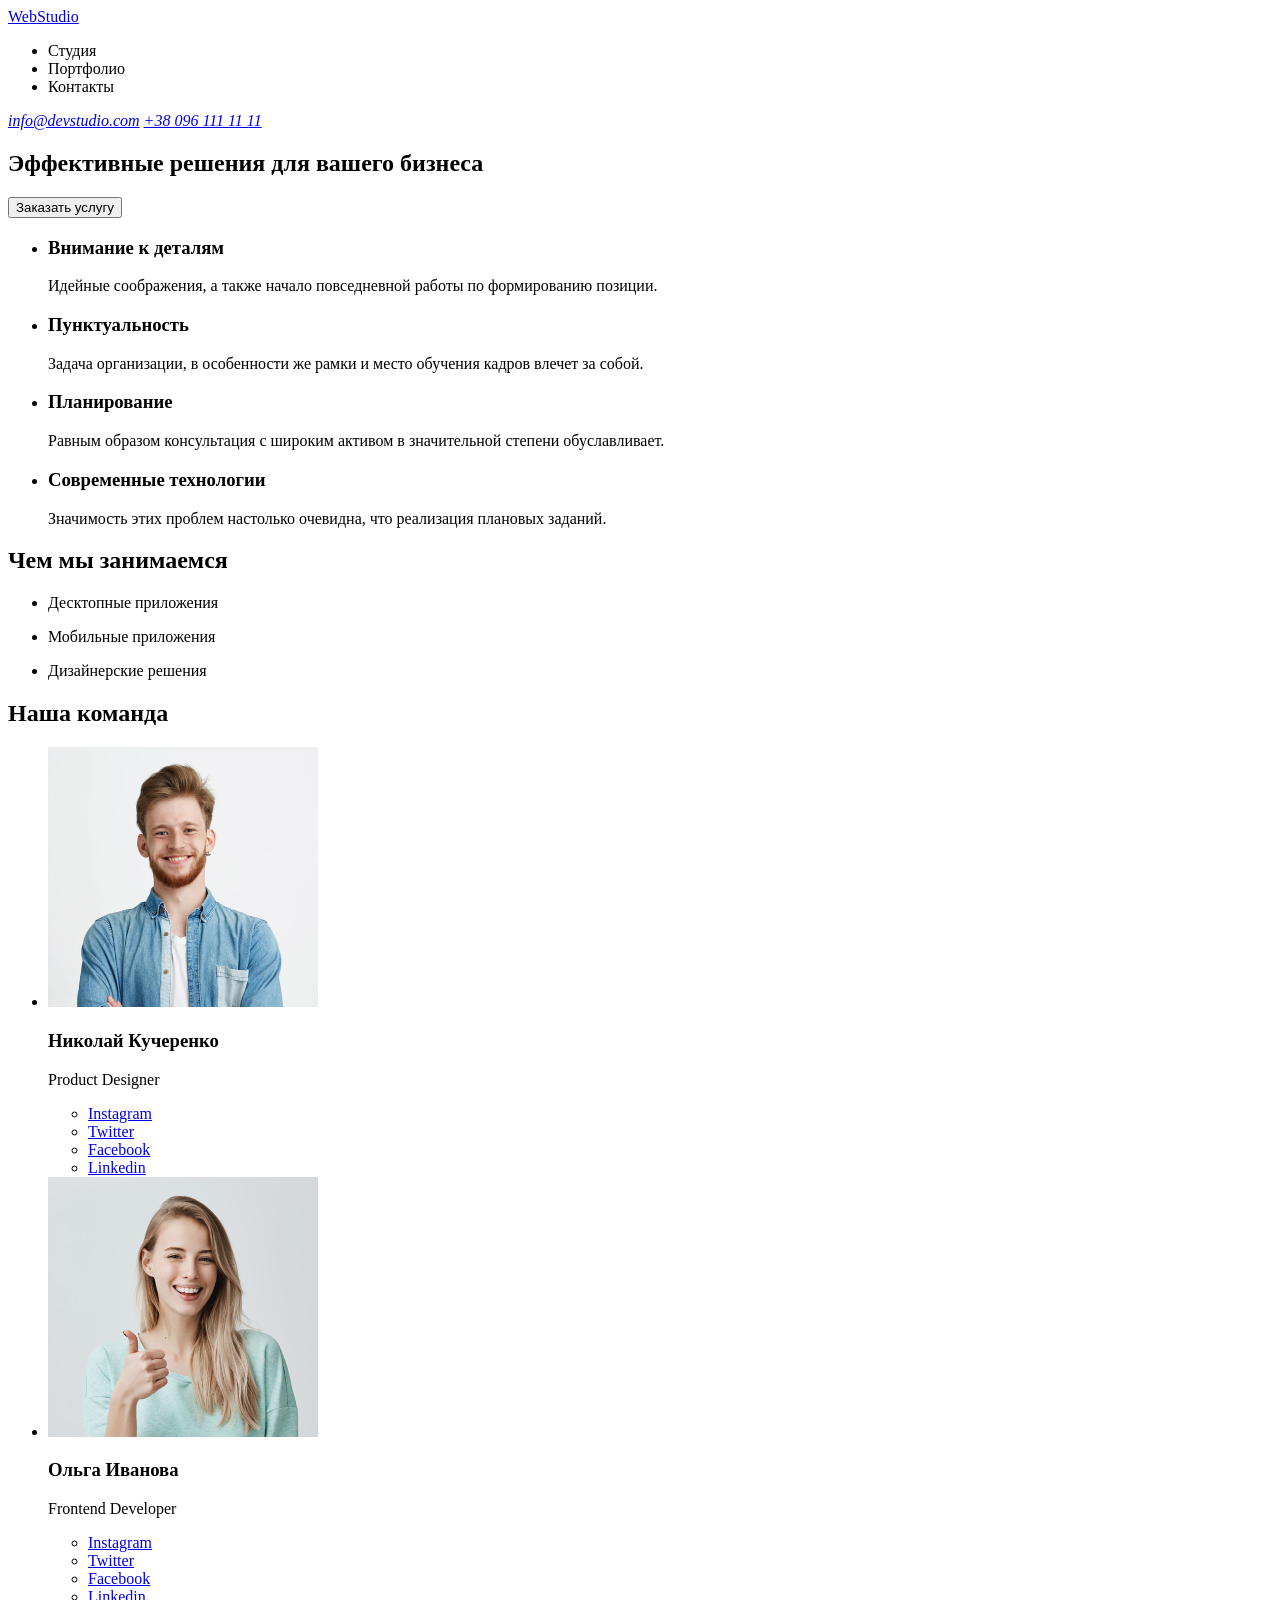
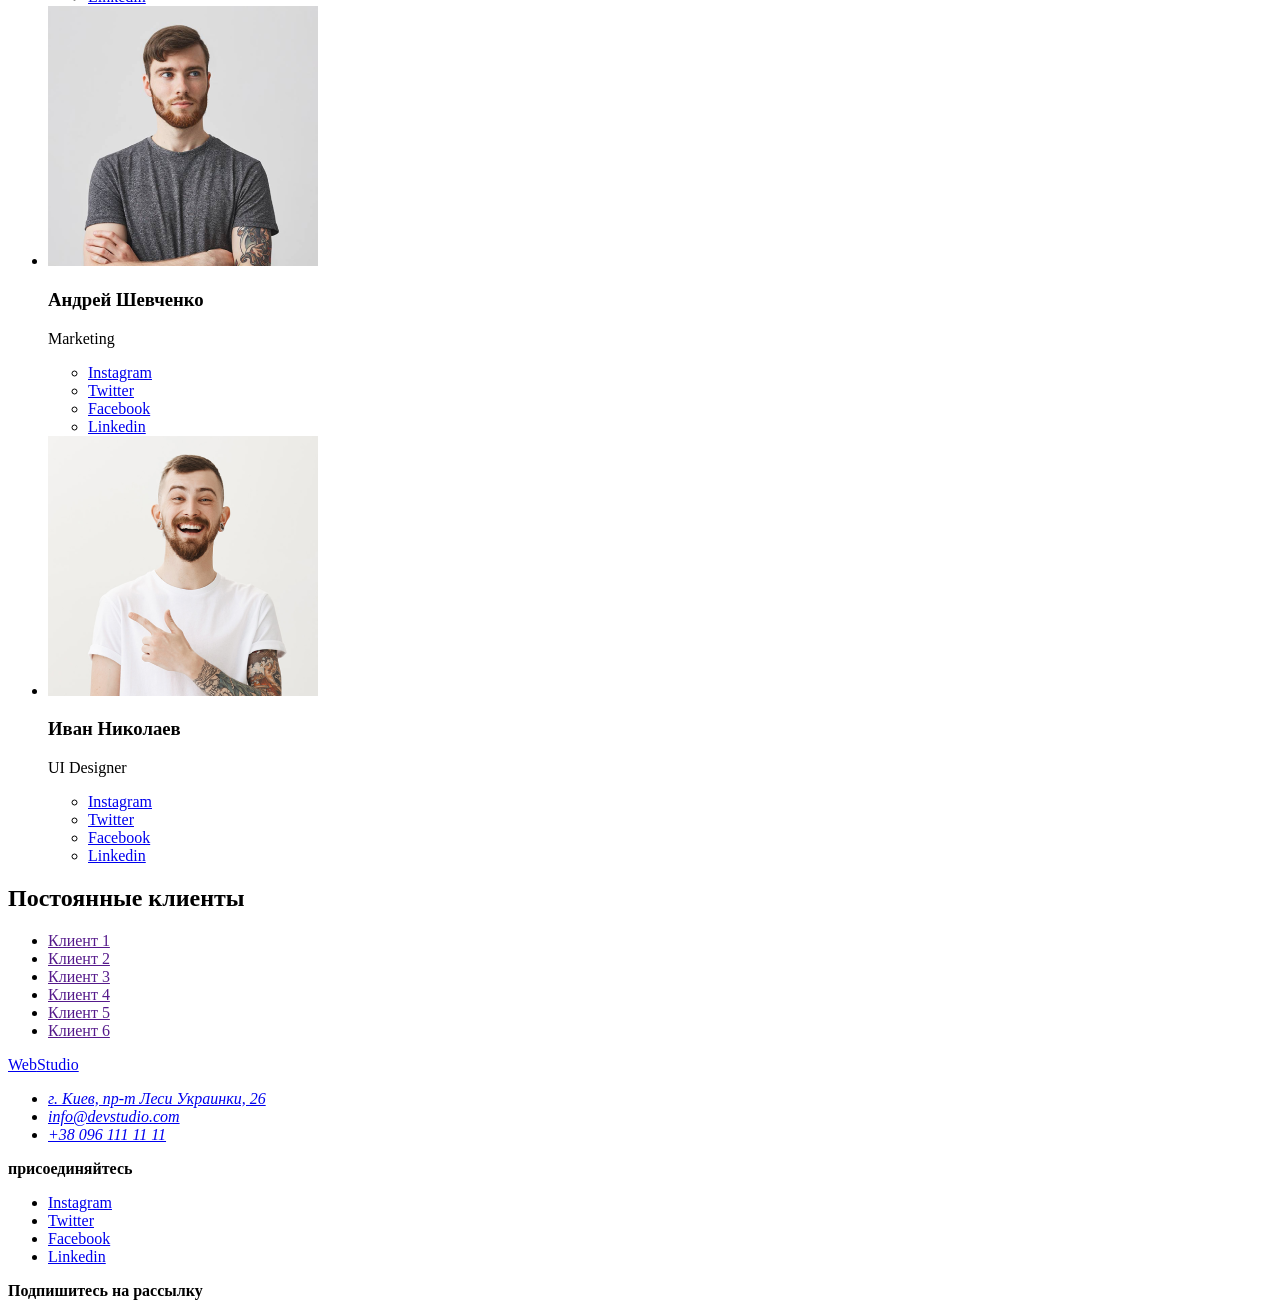
==== index.html @ 07d6c259 "copy from hw1" ====
<!DOCTYPE html>
<html lang="ru">
  <head>
    <meta charset="UTF-8" />
    <meta name="viewport" content="width=device-width, initial-scale=1.0" />
    <title>Document</title>
  </head>
  <body>
    <!-- Шапка сайта с навигацией и контактами-->
    <header>
      <nav>
        <a href="./" aria-label="Логотип компании"><span>Web</span>Studio</a>
        <ul>
          <li>Студия</li>
          <li>Портфолио</li>
          <li>Контакты</li>
        </ul>
      </nav>
      <address>
        <a href="mailto:info@devstudio.com">info@devstudio.com</a>
        <a href="tel:+380961111111">+38 096 111 11 11</a>
      </address>
    </header>
    <main>
      <!-- Герой -->
      <section>
        <h1>Эффективные решения для вашего бизнеса</h1>
        <button>Заказать услугу</button>
      </section>

      <!-- Наши особенности -->
      <section>
        <h2 hidden>Наши особенности</h2>
        <ul>
          <li>
            <h3>Внимание к деталям</h3>
            <p>
              Идейные соображения, а также начало повседневной работы по
              формированию позиции.
            </p>
          </li>
          <li>
            <h3>Пунктуальность</h3>
            <p>
              Задача организации, в особенности же рамки и место обучения кадров
              влечет за собой.
            </p>
          </li>
          <li>
            <h3>Планирование</h3>
            <p>
              Равным образом консультация с широким активом в значительной
              степени обуславливает.
            </p>
          </li>
          <li>
            <h3>Современные технологии</h3>
            <p>
              Значимость этих проблем настолько очевидна, что реализация
              плановых заданий.
            </p>
          </li>
        </ul>
      </section>

      <!-- Чем мы занимаемся -->
      <section>
        <h2>Чем мы занимаемся</h2>
        <ul>
          <li><p>Десктопные приложения</p></li>
          <li><p>Мобильные приложения</p></li>
          <li><p>Дизайнерские решения</p></li>
        </ul>
      </section>

      <!-- Наша команда -->
      <section>
        <h2>Наша команда</h2>
        <ul>
          <li>
            <img src="./images/team/dev-1.png" alt="Веб разработчик 1" />
            <h3>Николай Кучеренко</h3>
            <p>Product Designer</p>
            <ul>
              <li>
                <a href="#" aria-label="Ссилка на Инстаграм" target="_blank"
                  >Instagram</a
                >
              </li>
              <li>
                <a href="#" aria-label="Ссилка на Твитер" target="_blank"
                  >Twitter</a
                >
              </li>
              <li>
                <a href="#" aria-label="Ссилка на Фейсбук" target="_blank"
                  >Facebook</a
                >
              </li>
              <li>
                <a href="#" aria-label="Ссилка на Линкедин" target="_blank"
                  >Linkedin</a
                >
              </li>
            </ul>
          </li>
          <li>
            <img src="./images/team/dev-2.png" alt="Веб разработчик 2" />
            <h3>Ольга Иванова</h3>
            <p>Frontend Developer</p>
            <ul>
              <li>
                <a href="#" aria-label="Ссилка на Инстаграм" target="_blank"
                  >Instagram</a
                >
              </li>
              <li>
                <a href="#" aria-label="Ссилка на Твитер" target="_blank"
                  >Twitter</a
                >
              </li>
              <li>
                <a href="#" aria-label="Ссилка на Фейсбук" target="_blank"
                  >Facebook</a
                >
              </li>
              <li>
                <a href="#" aria-label="Ссилка на Линкедин" target="_blank"
                  >Linkedin</a
                >
              </li>
            </ul>
          </li>
          <li>
            <img src="./images/team/dev-3.png" alt="Веб разработчик 3" />
            <h3>Андрей Шевченко</h3>
            <p>Marketing</p>
            <ul>
              <li>
                <a href="#" aria-label="Ссилка на Инстаграм" target="_blank"
                  >Instagram</a
                >
              </li>
              <li>
                <a href="#" aria-label="Ссилка на Твитер" target="_blank"
                  >Twitter</a
                >
              </li>
              <li>
                <a href="#" aria-label="Ссилка на Фейсбук" target="_blank"
                  >Facebook</a
                >
              </li>
              <li>
                <a href="#" aria-label="Ссилка на Линкедин" target="_blank"
                  >Linkedin</a
                >
              </li>
            </ul>
          </li>
          <li>
            <img src="./images/team/dev-4.png" alt="Веб разработчик 4" />
            <h3>Иван Николаев</h3>
            <p>UI Designer</p>
            <ul>
              <li>
                <a href="#" aria-label="Ссилка на Инстаграм" target="_blank"
                  >Instagram</a
                >
              </li>
              <li>
                <a href="#" aria-label="Ссилка на Твитер" target="_blank"
                  >Twitter</a
                >
              </li>
              <li>
                <a href="#" aria-label="Ссилка на Фейсбук" target="_blank"
                  >Facebook</a
                >
              </li>
              <li>
                <a href="#" aria-label="Ссилка на Линкедин" target="_blank"
                  >Linkedin</a
                >
              </li>
            </ul>
          </li>
        </ul>
      </section>

      <!-- Наши клиенты -->
      <section>
        <h2>Постоянные клиенты</h2>
        <ul>
          <li>
            <a href="" aria-label="Клиент 1" target="_blank">
              Клиент 1
            </a>
          </li>
          <li>
            <a href="" aria-label="Клиент 2" target="_blank">
              Клиент 2
            </a>
          </li>
          <li>
            <a href="" aria-label="Клиент 3" target="_blank">
              Клиент 3
            </a>
          </li>
          <li>
            <a href="" aria-label="Клиент 4" target="_blank">
              Клиент 4
            </a>
          </li>
          <li>
            <a href="" aria-label="Клиент 5" target="_blank">
              Клиент 5
            </a>
          </li>
          <li>
            <a href="" aria-label="Клиент 6" target="_blank">
              Клиент 6
            </a>
          </li>
        </ul>
      </section>
    </main>

    <!-- Подвал сайта-->
    <footer>
      <!-- Контакты -->
      <div>
        <a href="./" aria-label="Логотип компании"><span>Web</span>Studio</a>
        <ul>
          <li>
            <address>
              <a href="https://goo.gl/maps/4RLSNgMSJUWDJuMT8" target="_blank"
                >г. Киев, пр-т Леси Украинки, 26</a
              >
            </address>
          </li>
          <li>
            <address>
              <a href="mailto:info@devstudio.com">info@devstudio.com</a>
            </address>
          </li>
          <li>
            <address><a href="tel:+380961111111">+38 096 111 11 11</a></address>
          </li>
        </ul>
      </div>

      <!-- Призыв присоединиться -->
      <div>
        <p><b>присоединяйтесь</b></p>
        <ul>
          <li>
            <a href="#" aria-label="Ссилка на Инстаграм" target="_blank"
              >Instagram</a
            >
          </li>
          <li>
            <a href="#" aria-label="Ссилка на Твитер" target="_blank"
              >Twitter</a
            >
          </li>
          <li>
            <a href="#" aria-label="Ссилка на Фейсбук" target="_blank"
              >Facebook</a
            >
          </li>
          <li>
            <a href="#" aria-label="Ссилка на Линкедин" target="_blank"
              >Linkedin</a
            >
          </li>
        </ul>
      </div>

      <!-- Подписка на рассилку -->
      <div>
        <p><b>Подпишитесь на рассылку</b></p>
      </div>
    </footer>
  </body>
</html>
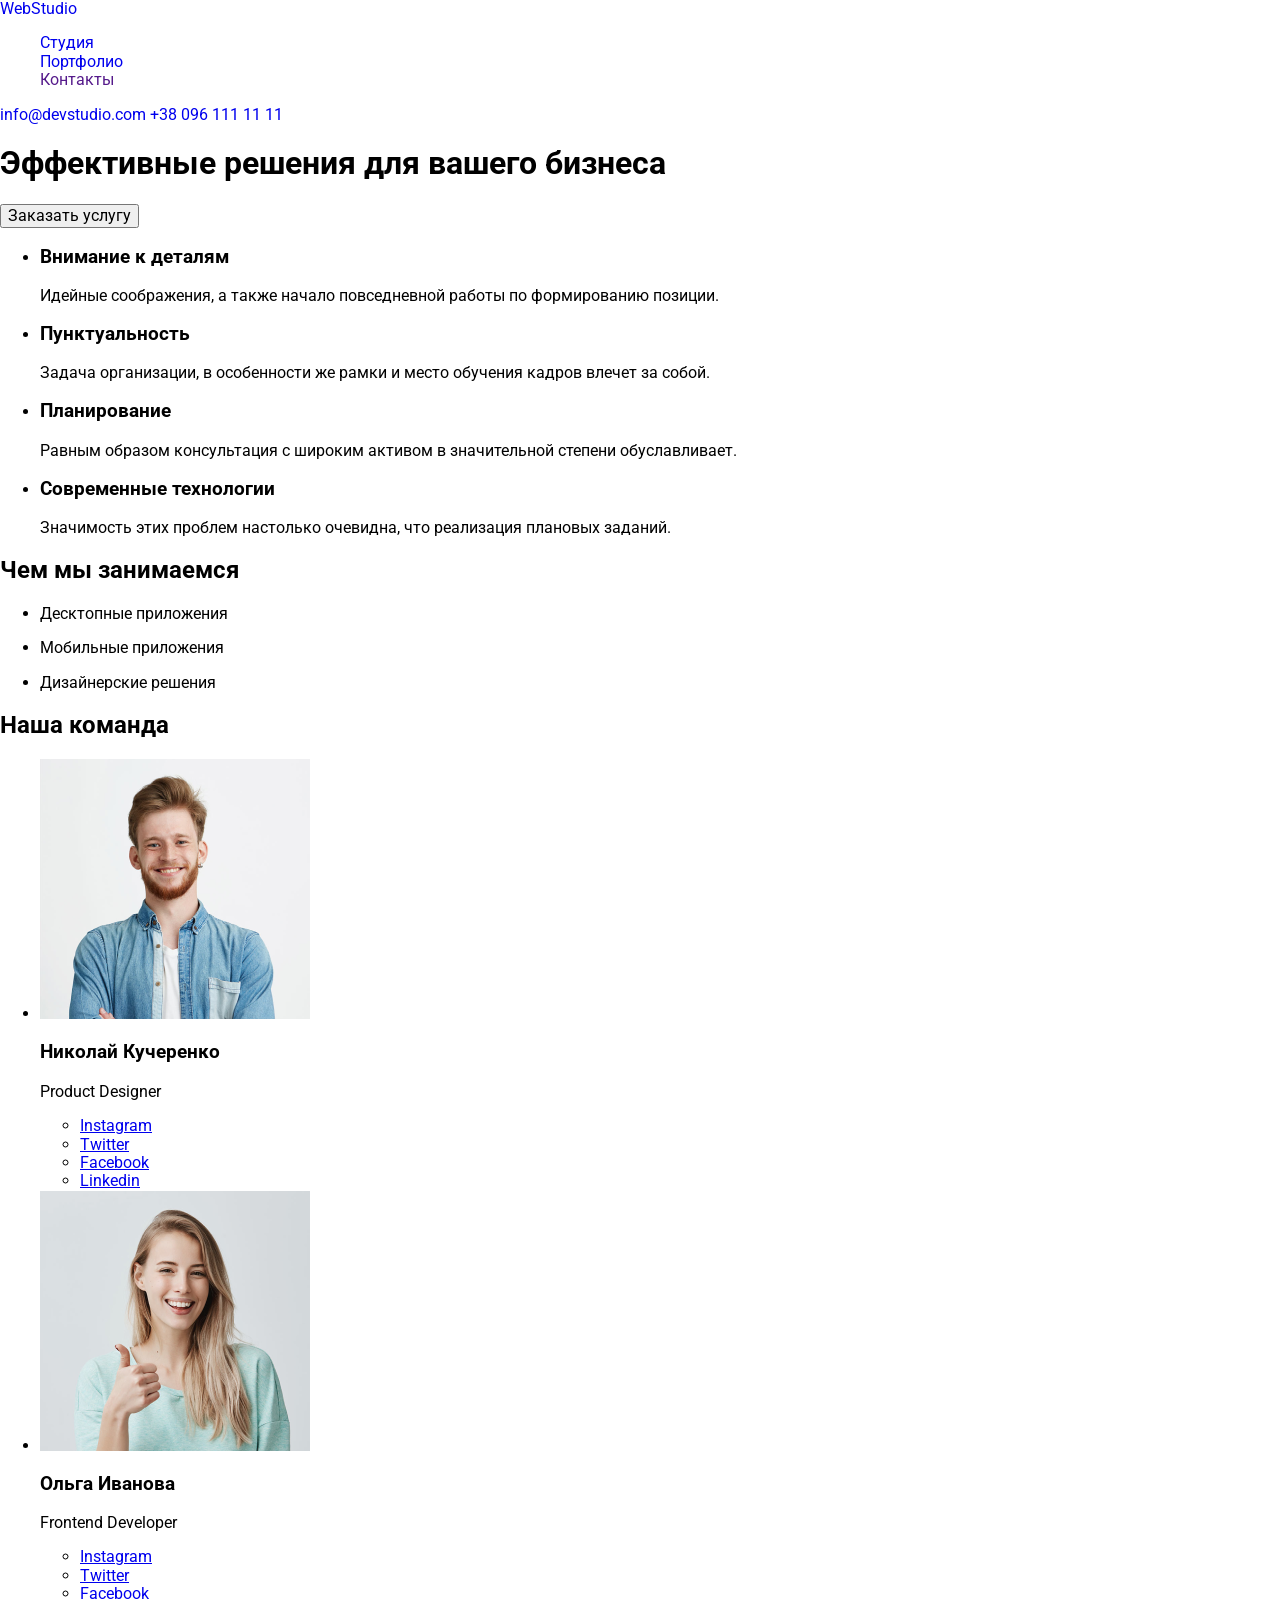
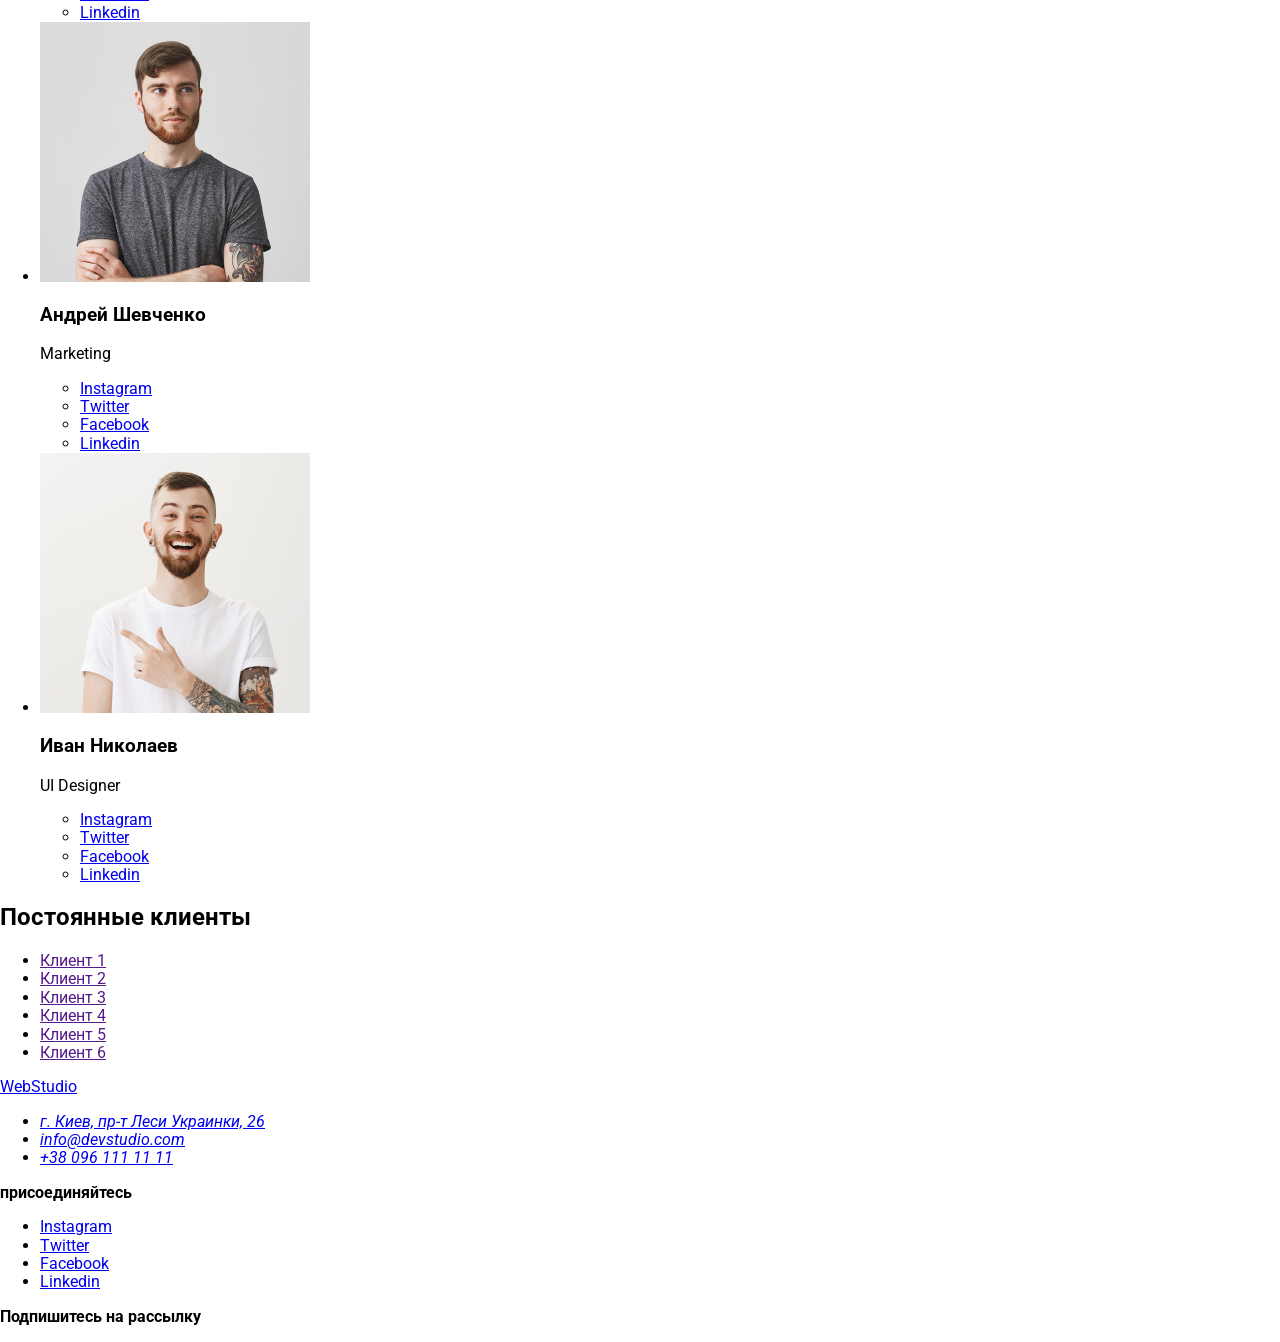
==== commit c4aecee8: "Add nomalize, font and create root in css" ====
--- a/index.html
+++ b/index.html
@@ -4,23 +4,28 @@
     <meta charset="UTF-8" />
     <meta name="viewport" content="width=device-width, initial-scale=1.0" />
     <title>Document</title>
+    <link rel="stylesheet" href="./css/normalize.css">
+    <link href="https://fonts.googleapis.com/css2?family=Raleway:wght@700&family=Roboto:wght@400;500;700;900&display=swap" rel="stylesheet">
+    <link rel="stylesheet" href="./css/styles.css" />
   </head>
   <body>
     <!-- Шапка сайта с навигацией и контактами-->
-    <header>
-      <nav>
-        <a href="./" aria-label="Логотип компании"><span>Web</span>Studio</a>
-        <ul>
-          <li>Студия</li>
-          <li>Портфолио</li>
-          <li>Контакты</li>
+    <header class="header">
+      <nav class="main-nav">
+        <a class="logo link" href="./" aria-label="Логотип компании"><span>Web</span>Studio</a>
+        <ul class="list">
+          <li><a class="main-nav-link link" href="./index.html">Студия</a></li>
+          <li><a class="main-nav-link link" href="./portfolio.html">Портфолио</a></li>
+          <li> <a class="main-nav-link link" href="">Контакты</a></li>
         </ul>
       </nav>
-      <address>
-        <a href="mailto:info@devstudio.com">info@devstudio.com</a>
-        <a href="tel:+380961111111">+38 096 111 11 11</a>
+      <address class="header-address">
+        <a class="header-contacts-link link" href="mailto:info@devstudio.com">info@devstudio.com</a>
+        <a class="header-contacts-link link" href="tel:+380961111111">+38 096 111 11 11</a>
       </address>
     </header>
+
+    <!-- Основной контент страници -->
     <main>
       <!-- Герой -->
       <section>
@@ -78,7 +83,7 @@
         <h2>Наша команда</h2>
         <ul>
           <li>
-            <img src="./images/team/dev-1.png" alt="Веб разработчик 1" />
+            <img src="./images/team/dev-1.png" alt="Веб разработчик 1" width="270">
             <h3>Николай Кучеренко</h3>
             <p>Product Designer</p>
             <ul>
@@ -105,7 +110,7 @@
             </ul>
           </li>
           <li>
-            <img src="./images/team/dev-2.png" alt="Веб разработчик 2" />
+            <img src="./images/team/dev-2.png" alt="Веб разработчик 2" width="270">
             <h3>Ольга Иванова</h3>
             <p>Frontend Developer</p>
             <ul>
@@ -132,7 +137,7 @@
             </ul>
           </li>
           <li>
-            <img src="./images/team/dev-3.png" alt="Веб разработчик 3" />
+            <img src="./images/team/dev-3.png" alt="Веб разработчик 3" width="270">
             <h3>Андрей Шевченко</h3>
             <p>Marketing</p>
             <ul>
@@ -159,7 +164,7 @@
             </ul>
           </li>
           <li>
-            <img src="./images/team/dev-4.png" alt="Веб разработчик 4" />
+            <img  src="./images/team/dev-4.png" alt="Веб разработчик 4" width="270">
             <h3>Иван Николаев</h3>
             <p>UI Designer</p>
             <ul>
--- a/css/styles.css
+++ b/css/styles.css
@@ -0,0 +1,37 @@
+/*
+font-family: Raleway; - только Логотип
+font-weight: 700;
+
+font-family: Roboto;
+font-weight: 400;
+font-weight: 500; - только в шапке сайта
+font-weight: 700;
+font-weight: 900;
+
+font-family: 'Raleway', sans-serif;
+font-family: 'Roboto', sans-serif;
+*/
+
+:root {
+  --logo-text-color: #000000;
+  --primery-text-color: #212121;
+  --secondary-text-color: #757575;
+  --darkbackground-text-color: #ffffff;
+  --accent-color: #2196F3;
+}
+
+/* Header */
+
+
+body {
+  font-family: "Roboto";
+}
+
+.link {
+text-decoration: none;
+font-style: normal;
+}
+
+.list {
+  list-style: none;
+}
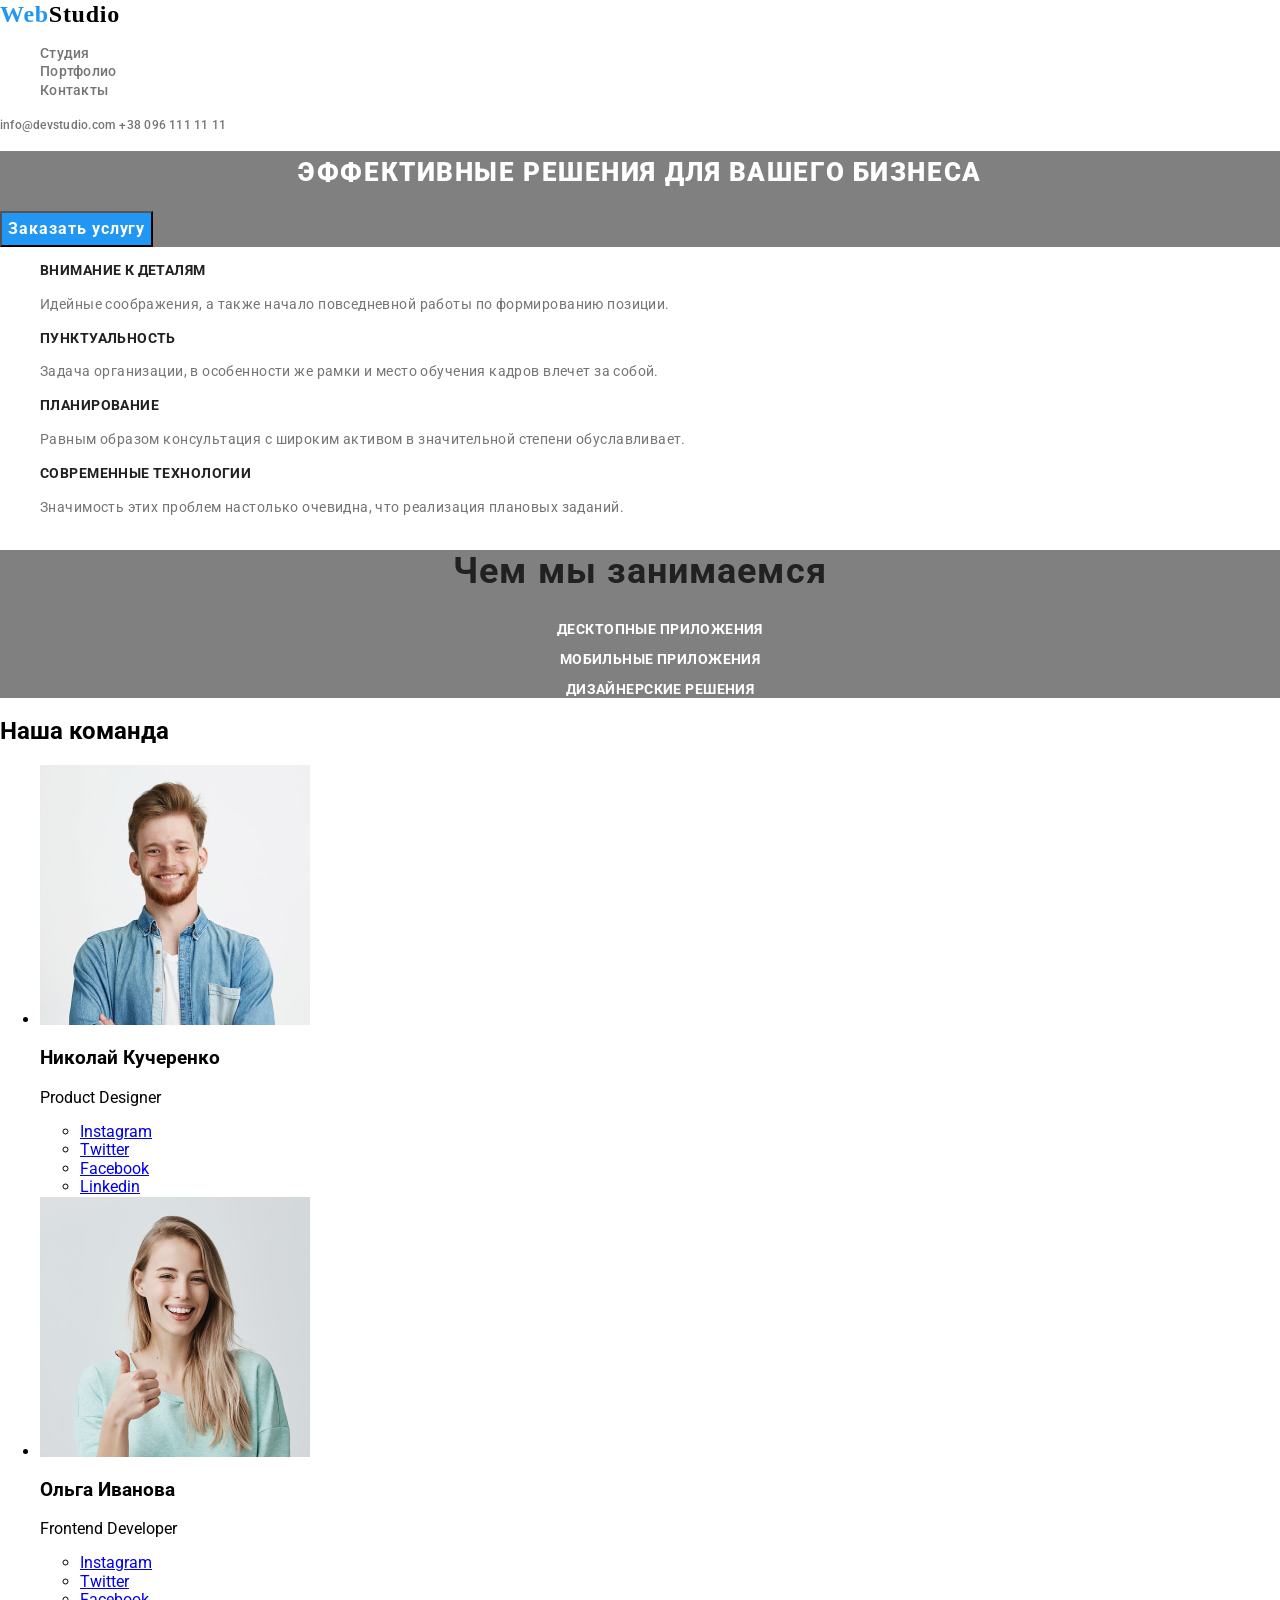
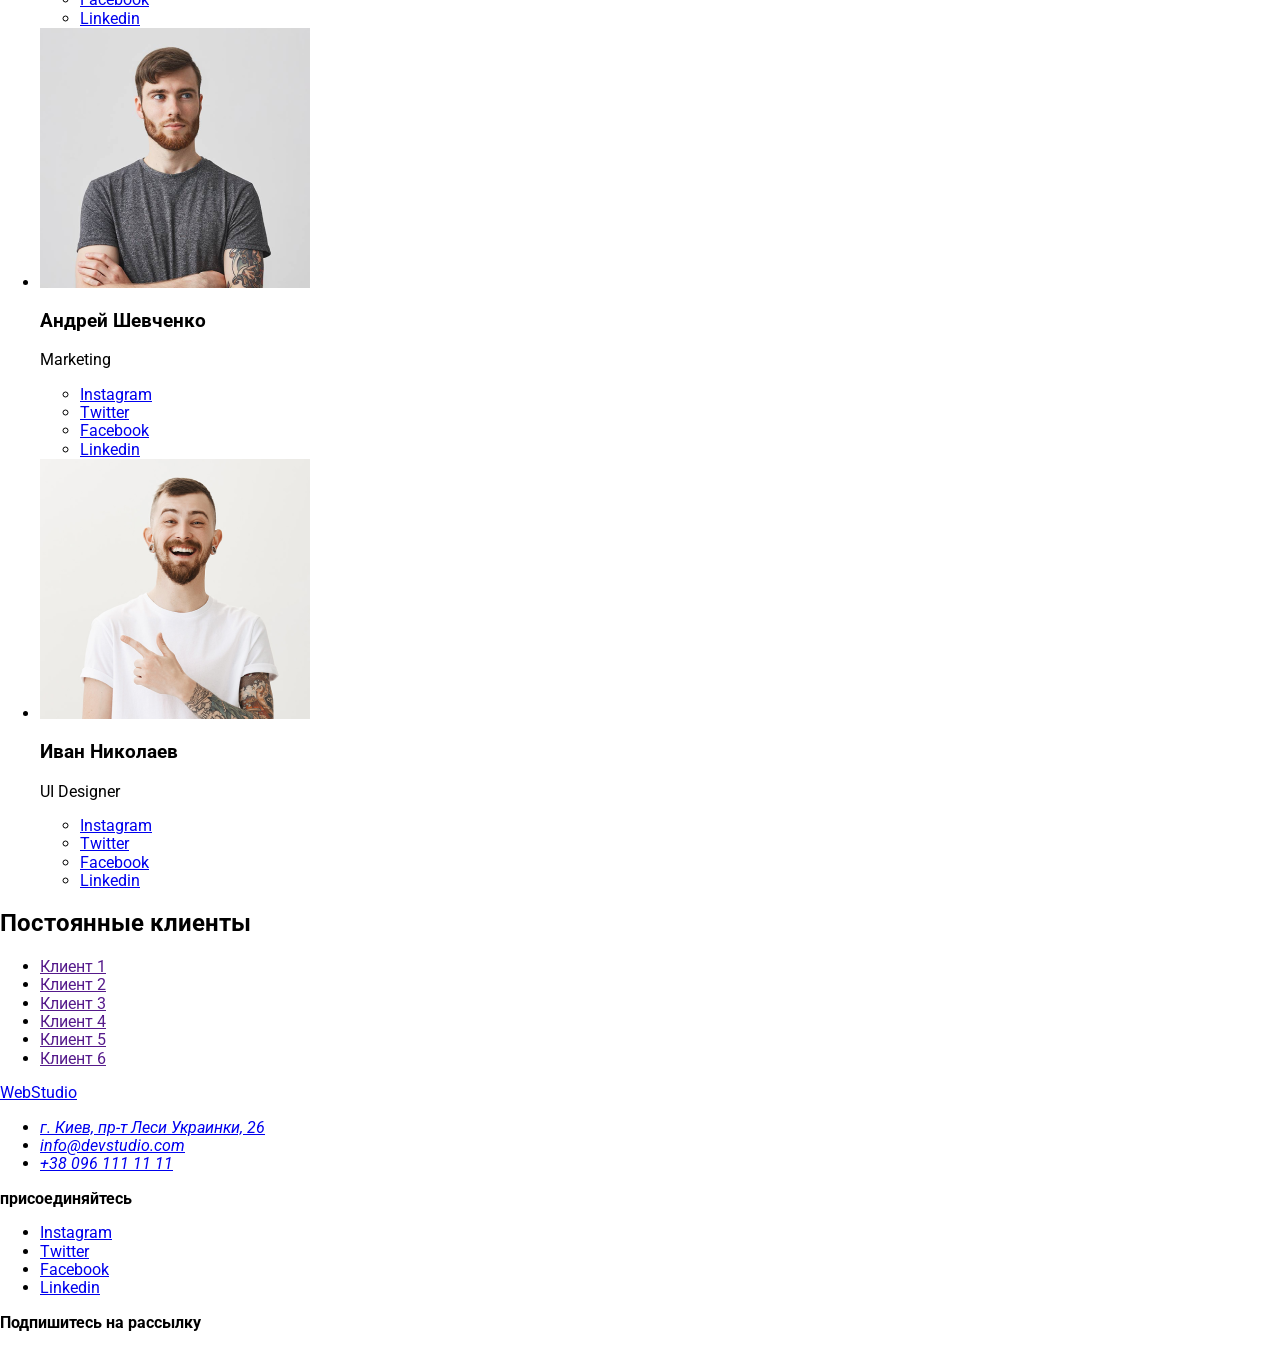
==== commit 9dcdf918: "Finish on activities-section. Text styles" ====
--- a/index.html
+++ b/index.html
@@ -12,11 +12,11 @@
     <!-- Шапка сайта с навигацией и контактами-->
     <header class="header">
       <nav class="main-nav">
-        <a class="logo link" href="./" aria-label="Логотип компании"><span>Web</span>Studio</a>
+        <a class="logo link" href="./" aria-label="Логотип компании"><span class="logo-accent">Web</span>Studio</a>
         <ul class="list">
-          <li><a class="main-nav-link link" href="./index.html">Студия</a></li>
-          <li><a class="main-nav-link link" href="./portfolio.html">Портфолио</a></li>
-          <li> <a class="main-nav-link link" href="">Контакты</a></li>
+          <li class="main-nav-link-item"><a class="main-nav-link link" href="./index.html">Студия</a></li>
+          <li class="main-nav-link-item"><a class="main-nav-link link" href="./portfolio.html">Портфолио</a></li>
+          <li class="main-nav-link-item"><a class="main-nav-link link" href="">Контакты</a></li>
         </ul>
       </nav>
       <address class="header-address">
@@ -28,39 +28,39 @@
     <!-- Основной контент страници -->
     <main>
       <!-- Герой -->
-      <section>
-        <h1>Эффективные решения для вашего бизнеса</h1>
-        <button>Заказать услугу</button>
+      <section class="hero-section">
+        <h1 class="hero-title">Эффективные решения для вашего бизнеса</h1>
+        <button class="hero-btn">Заказать услугу</button>
       </section>
 
       <!-- Наши особенности -->
-      <section>
+      <section class="features-section">
         <h2 hidden>Наши особенности</h2>
-        <ul>
-          <li>
-            <h3>Внимание к деталям</h3>
-            <p>
+        <ul class="features-list list">
+          <li class="features-list-item">
+            <h3 class="features-subtitle">Внимание к деталям</h3>
+            <p class="features-description">
               Идейные соображения, а также начало повседневной работы по
               формированию позиции.
             </p>
           </li>
-          <li>
-            <h3>Пунктуальность</h3>
-            <p>
+          <li class="features-list-item">
+            <h3 class="features-subtitle">Пунктуальность</h3>
+            <p class="features-description">
               Задача организации, в особенности же рамки и место обучения кадров
               влечет за собой.
             </p>
           </li>
-          <li>
-            <h3>Планирование</h3>
-            <p>
+          <li class="features-list-item">
+            <h3 class="features-subtitle">Планирование</h3>
+            <p class="features-description">
               Равным образом консультация с широким активом в значительной
               степени обуславливает.
             </p>
           </li>
-          <li>
-            <h3>Современные технологии</h3>
-            <p>
+          <li class="features-list-item">
+            <h3 class="features-subtitle">Современные технологии</h3>
+            <p class="features-description">
               Значимость этих проблем настолько очевидна, что реализация
               плановых заданий.
             </p>
@@ -69,12 +69,12 @@
       </section>
 
       <!-- Чем мы занимаемся -->
-      <section>
-        <h2>Чем мы занимаемся</h2>
-        <ul>
-          <li><p>Десктопные приложения</p></li>
-          <li><p>Мобильные приложения</p></li>
-          <li><p>Дизайнерские решения</p></li>
+      <section class="activities-section">
+        <h2 class="activities-title">Чем мы занимаемся</h2>
+        <ul class="activities-list list">
+          <li class="activities-list-item"><p class="activities-list-description">Десктопные приложения</p></li>
+          <li class="activities-list-item"><p class="activities-list-description">Мобильные приложения</p></li>
+          <li class="activities-list-item"><p class="activities-list-description">Дизайнерские решения</p></li>
         </ul>
       </section>
 
--- a/css/styles.css
+++ b/css/styles.css
@@ -1,10 +1,10 @@
 /*
-font-family: Raleway; - только Логотип
+font-family: Raleway; - only in Logo
 font-weight: 700;
 
 font-family: Roboto;
 font-weight: 400;
-font-weight: 500; - только в шапке сайта
+font-weight: 500; 
 font-weight: 700;
 font-weight: 900;
 
@@ -14,17 +14,20 @@
 
 :root {
   --logo-text-color: #000000;
-  --primery-text-color: #212121;
-  --secondary-text-color: #757575;
+  --primery-text-color: #757575;
+  --secondary-text-color: #212121;
   --darkbackground-text-color: #ffffff;
   --accent-color: #2196F3;
+
+  --font-primery: "Roboto";
+  --font-logo: "Raleway"
+  /* Raleway only in Logo */
 }
-
-/* Header */
 
 
 body {
-  font-family: "Roboto";
+  font-family: var(--font-primery);
+  font-weight: 400;
 }
 
 .link {
@@ -34,4 +37,109 @@
 
 .list {
   list-style: none;
+}
+
+/* Header */
+
+.logo {
+  font-family: var(--font-logo);
+  font-weight: 700;
+  font-size: 24px;
+  line-height: 1.17;
+  letter-spacing: 0.03em;
+  color: var(--logo-text-color);
+}
+
+.logo-accent{
+  color: var(--accent-color);
+}
+
+.main-nav-link{
+  font-weight: 500;
+  font-size: 14px;
+  line-height: 1.14;
+  letter-spacing: 0.02em;
+  color: var(--primery-text-color);
+}
+
+.header-contacts-link{
+  font-weight: 500;
+  font-size: 12px;
+  line-height: 1.17;
+  letter-spacing: 0.02em;
+  color: var(--primery-text-color); 
+}
+
+/*
+ Main Studio Content 
+ */
+
+/* Hero Content */
+.hero-section {
+  background-color: grey;
+}
+
+.hero-title {
+  font-weight: 900;
+  font-size: 26px;
+  line-height: 1.62;
+  text-align: center;
+  letter-spacing: 0.06em;
+  text-transform: uppercase;
+  color: var(--darkbackground-text-color);
+}
+
+.hero-btn {
+font-weight: 700;
+font-size: 16px;
+line-height: 1.88;
+align-items: center;
+text-align: center;
+letter-spacing: 0.06em;
+color: var(--darkbackground-text-color);
+background-color: var(--accent-color);
+
+display: flex;
+}
+
+/* Our Features Content */
+
+.features-subtitle {
+  font-weight: 700;
+  font-size: 14px;
+  line-height: 1.14;
+  letter-spacing: 0.03em;
+  text-transform: uppercase;
+  color: var(--secondary-text-color);
+}
+
+.features-description {
+font-size: 14px;
+line-height: 1.71;
+letter-spacing: 0.03em;
+color: var(--primery-text-color);
+}
+
+/* Activities Content */
+.activities-section {
+  background-color: grey;
+}
+
+.activities-title {
+font-weight: 700;
+font-size: 36px;
+line-height: 1.17;
+text-align: center;
+letter-spacing: 0.03em;
+color: var(--secondary-text-color);
+}
+
+.activities-list-description {
+  font-weight: 700;
+  font-size: 14px;
+  line-height: 1.14;
+  text-align: center;
+  letter-spacing: 0.03em;
+  text-transform: uppercase;
+  color: var(--darkbackground-text-color);
 }
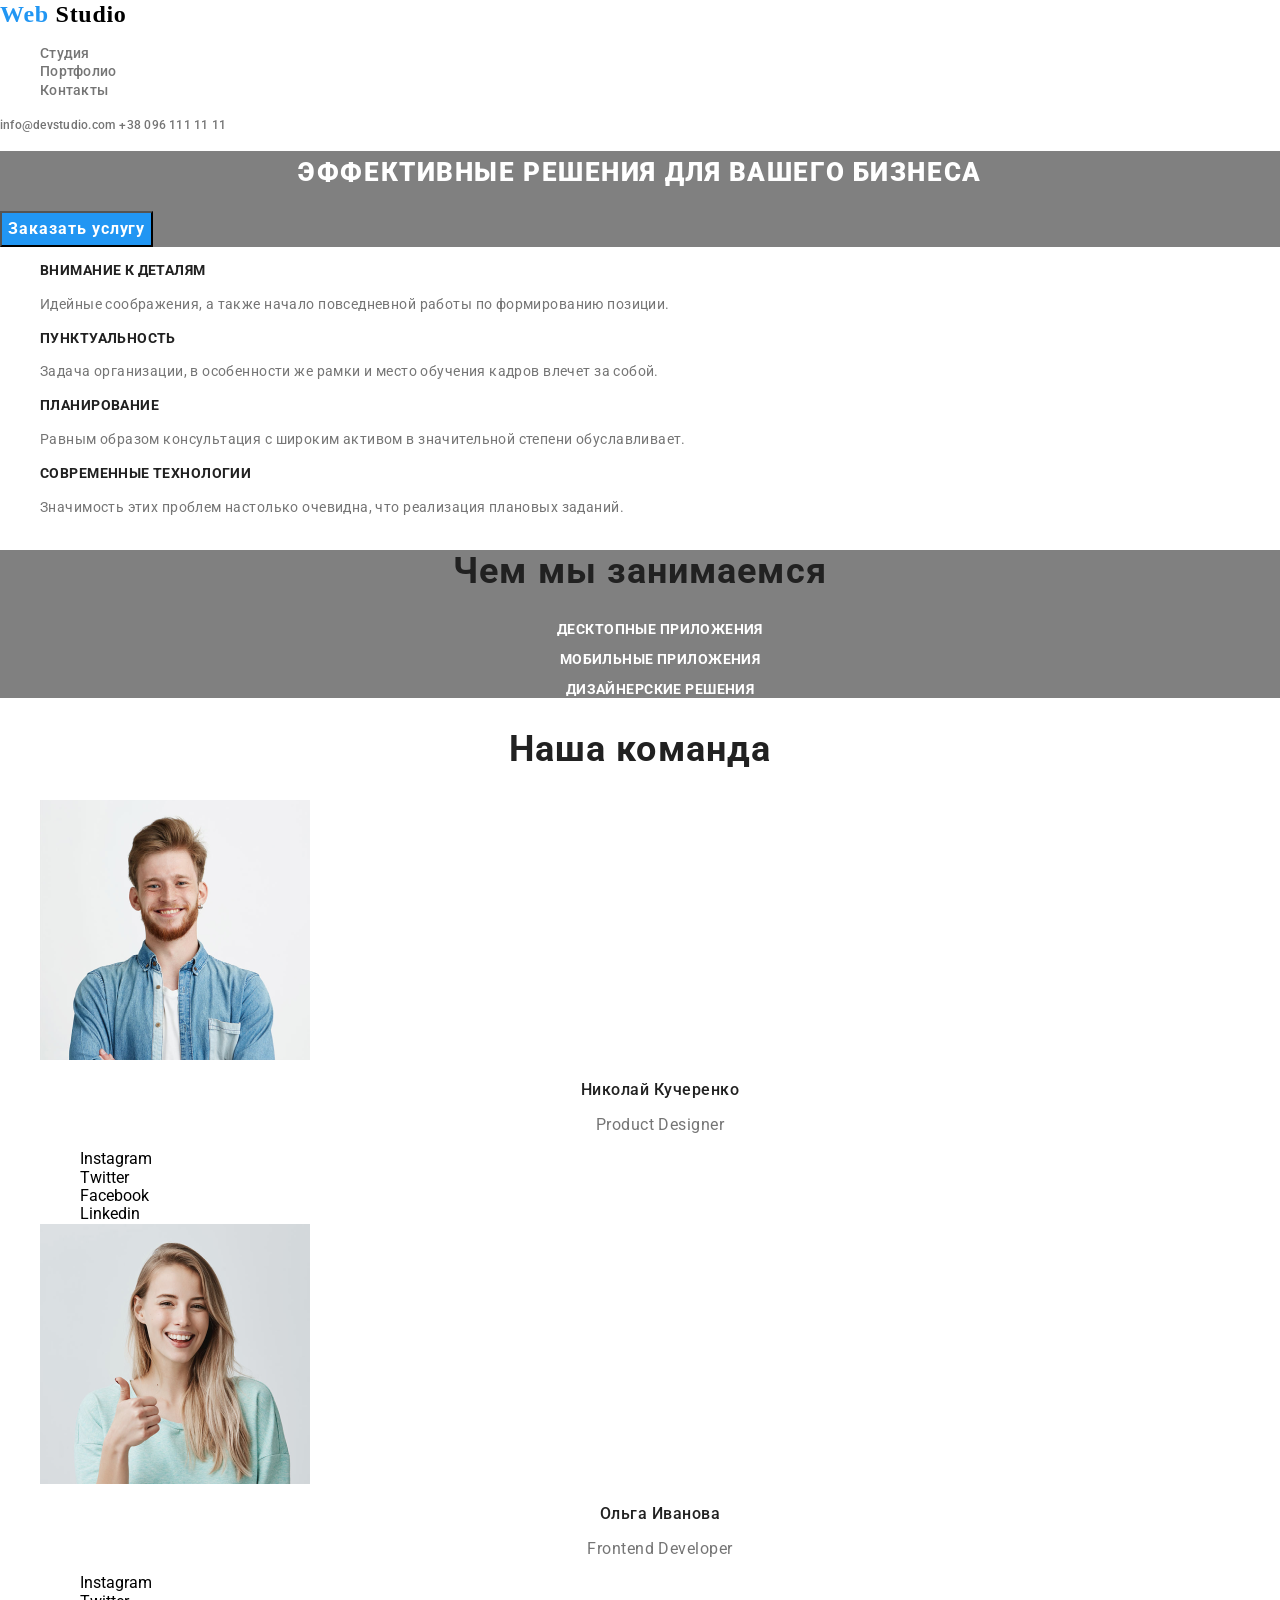
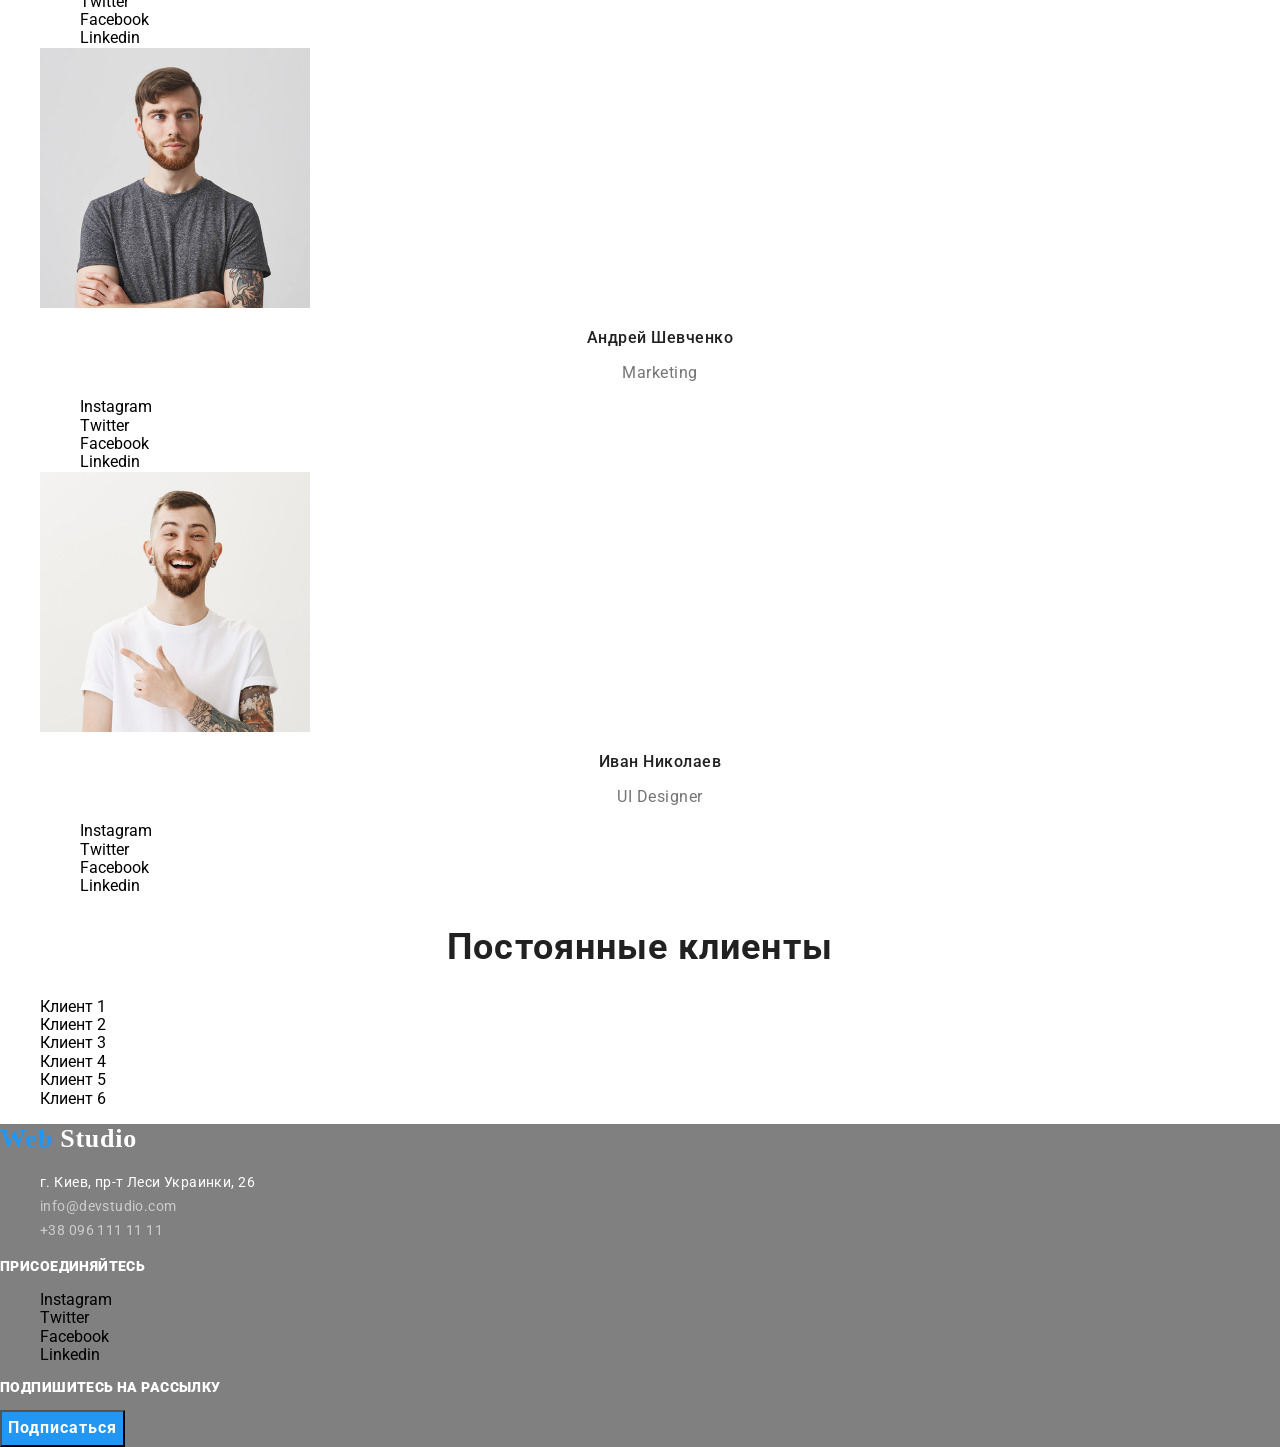
==== commit 726cd980: "finish hw2" ====
--- a/index.html
+++ b/index.html
@@ -12,7 +12,7 @@
     <!-- Шапка сайта с навигацией и контактами-->
     <header class="header">
       <nav class="main-nav">
-        <a class="logo link" href="./" aria-label="Логотип компании"><span class="logo-accent">Web</span>Studio</a>
+        <a class="logo link" href="./" aria-label="Логотип компании"><span class="logo-accent">Web</span> Studio</a>
         <ul class="list">
           <li class="main-nav-link-item"><a class="main-nav-link link" href="./index.html">Студия</a></li>
           <li class="main-nav-link-item"><a class="main-nav-link link" href="./portfolio.html">Портфолио</a></li>
@@ -79,112 +79,112 @@
       </section>
 
       <!-- Наша команда -->
-      <section>
-        <h2>Наша команда</h2>
-        <ul>
-          <li>
-            <img src="./images/team/dev-1.png" alt="Веб разработчик 1" width="270">
-            <h3>Николай Кучеренко</h3>
-            <p>Product Designer</p>
-            <ul>
-              <li>
-                <a href="#" aria-label="Ссилка на Инстаграм" target="_blank"
+      <section class="team-section">
+        <h2 class="team-title">Наша команда</h2>
+        <ul class="team-list list">
+          <li class="team-list-item">
+            <img class="team-img" src="./images/team/dev-1.png" alt="Веб разработчик 1" width="270">
+            <h3 class="team-person">Николай Кучеренко</h3>
+            <p class="team-job">Product Designer</p>
+            <ul class="team-social-list list">
+              <li class="team-social-item">
+                <a class="team-social-link link" href="#" aria-label="Ссилка на Инстаграм" target="_blank"
+                >Instagram</a
+                >
+              </li>
+              <li class="team-social-item">
+                <a class="team-social-link link" href="#" aria-label="Ссилка на Твитер" target="_blank"
+                  >Twitter</a
+                >
+              </li>
+              <li class="team-social-item">
+                <a class="team-social-link link" href="#" aria-label="Ссилка на Фейсбук" target="_blank"
+                  >Facebook</a
+                >
+              </li>
+              <li class="team-social-item">
+                <a class="team-social-link link" href="#" aria-label="Ссилка на Линкедин" target="_blank"
+                  >Linkedin</a
+                >
+              </li>
+            </ul>
+          </li>
+          <li class="team-list-item">
+            <img class="team-img" src="./images/team/dev-2.png" alt="Веб разработчик 2" width="270">
+            <h3 class="team-person">Ольга Иванова</h3>
+            <p class="team-job">Frontend Developer</p>
+            <ul class="team-social-list list">
+              <li class="team-social-item">
+                <a class="team-social-link link" href="#" aria-label="Ссилка на Инстаграм" target="_blank"
                   >Instagram</a
                 >
               </li>
-              <li>
-                <a href="#" aria-label="Ссилка на Твитер" target="_blank"
-                  >Twitter</a
-                >
-              </li>
-              <li>
-                <a href="#" aria-label="Ссилка на Фейсбук" target="_blank"
-                  >Facebook</a
-                >
-              </li>
-              <li>
-                <a href="#" aria-label="Ссилка на Линкедин" target="_blank"
-                  >Linkedin</a
-                >
-              </li>
-            </ul>
-          </li>
-          <li>
-            <img src="./images/team/dev-2.png" alt="Веб разработчик 2" width="270">
-            <h3>Ольга Иванова</h3>
-            <p>Frontend Developer</p>
-            <ul>
-              <li>
-                <a href="#" aria-label="Ссилка на Инстаграм" target="_blank"
+              <li class="team-social-item">
+                <a class="team-social-link link" href="#" aria-label="Ссилка на Твитер" target="_blank"
+                  >Twitter</a
+                >
+              </li>
+              <li class="team-social-item">
+                <a class="team-social-link link" href="#" aria-label="Ссилка на Фейсбук" target="_blank"
+                  >Facebook</a
+                >
+              </li>
+              <li class="team-social-item">
+                <a class="team-social-link link" href="#" aria-label="Ссилка на Линкедин" target="_blank"
+                  >Linkedin</a
+                >
+              </li>
+            </ul>
+          </li>
+          <li class="team-list-item">
+            <img class="team-img" src="./images/team/dev-3.png" alt="Веб разработчик 3" width="270">
+            <h3 class="team-person">Андрей Шевченко</h3>
+            <p class="team-job">Marketing</p>
+            <ul class="team-social-list list">
+              <li class="team-social-item">
+                <a class="team-social-link link" href="#" aria-label="Ссилка на Инстаграм" target="_blank"
                   >Instagram</a
                 >
               </li>
-              <li>
-                <a href="#" aria-label="Ссилка на Твитер" target="_blank"
-                  >Twitter</a
-                >
-              </li>
-              <li>
-                <a href="#" aria-label="Ссилка на Фейсбук" target="_blank"
-                  >Facebook</a
-                >
-              </li>
-              <li>
-                <a href="#" aria-label="Ссилка на Линкедин" target="_blank"
-                  >Linkedin</a
-                >
-              </li>
-            </ul>
-          </li>
-          <li>
-            <img src="./images/team/dev-3.png" alt="Веб разработчик 3" width="270">
-            <h3>Андрей Шевченко</h3>
-            <p>Marketing</p>
-            <ul>
-              <li>
-                <a href="#" aria-label="Ссилка на Инстаграм" target="_blank"
+              <li class="team-social-item">
+                <a class="team-social-link link" href="#" aria-label="Ссилка на Твитер" target="_blank"
+                  >Twitter</a
+                >
+              </li>
+              <li class="team-social-item">
+                <a class="team-social-link link" href="#" aria-label="Ссилка на Фейсбук" target="_blank"
+                  >Facebook</a
+                >
+              </li>
+              <li class="team-social-item">
+                <a class="team-social-link link" href="#" aria-label="Ссилка на Линкедин" target="_blank"
+                  >Linkedin</a
+                >
+              </li>
+            </ul>
+          </li>
+          <li class="team-list-item">
+            <img class="team-img" src="./images/team/dev-4.png" alt="Веб разработчик 4" width="270">
+            <h3 class="team-person">Иван Николаев</h3>
+            <p class="team-job">UI Designer</p>
+            <ul class="team-social-list list">
+              <li class="team-social-item">
+                <a class="team-social-link link" href="#" aria-label="Ссилка на Инстаграм" target="_blank"
                   >Instagram</a
                 >
               </li>
-              <li>
-                <a href="#" aria-label="Ссилка на Твитер" target="_blank"
-                  >Twitter</a
-                >
-              </li>
-              <li>
-                <a href="#" aria-label="Ссилка на Фейсбук" target="_blank"
-                  >Facebook</a
-                >
-              </li>
-              <li>
-                <a href="#" aria-label="Ссилка на Линкедин" target="_blank"
-                  >Linkedin</a
-                >
-              </li>
-            </ul>
-          </li>
-          <li>
-            <img  src="./images/team/dev-4.png" alt="Веб разработчик 4" width="270">
-            <h3>Иван Николаев</h3>
-            <p>UI Designer</p>
-            <ul>
-              <li>
-                <a href="#" aria-label="Ссилка на Инстаграм" target="_blank"
-                  >Instagram</a
-                >
-              </li>
-              <li>
-                <a href="#" aria-label="Ссилка на Твитер" target="_blank"
-                  >Twitter</a
-                >
-              </li>
-              <li>
-                <a href="#" aria-label="Ссилка на Фейсбук" target="_blank"
-                  >Facebook</a
-                >
-              </li>
-              <li>
-                <a href="#" aria-label="Ссилка на Линкедин" target="_blank"
+              <li class="team-social-item">
+                <a class="team-social-link link" href="#" aria-label="Ссилка на Твитер" target="_blank"
+                  >Twitter</a
+                >
+              </li>
+              <li class="team-social-item">
+                <a class="team-social-link link" href="#" aria-label="Ссилка на Фейсбук" target="_blank"
+                  >Facebook</a
+                >
+              </li>
+              <li class="team-social-item">
+                <a class="team-social-link link" href="#" aria-label="Ссилка на Линкедин" target="_blank"
                   >Linkedin</a
                 >
               </li>
@@ -194,36 +194,36 @@
       </section>
 
       <!-- Наши клиенты -->
-      <section>
-        <h2>Постоянные клиенты</h2>
-        <ul>
-          <li>
-            <a href="" aria-label="Клиент 1" target="_blank">
+      <section class="clients-section">
+        <h2 class="clients-title">Постоянные клиенты</h2>
+        <ul class="clients-list list">
+          <li class="clients-list-item">
+            <a class="clients-list-link link" href="" aria-label="Клиент 1" target="_blank">
               Клиент 1
             </a>
           </li>
-          <li>
-            <a href="" aria-label="Клиент 2" target="_blank">
+          <li class="clients-list-item">
+            <a class="clients-list-link link" href="" aria-label="Клиент 2" target="_blank">
               Клиент 2
             </a>
           </li>
-          <li>
-            <a href="" aria-label="Клиент 3" target="_blank">
+          <li class="clients-list-item">
+            <a class="clients-list-link link" href="" aria-label="Клиент 3" target="_blank">
               Клиент 3
             </a>
           </li>
-          <li>
-            <a href="" aria-label="Клиент 4" target="_blank">
+          <li class="clients-list-item">
+            <a class="clients-list-link link" href="" aria-label="Клиент 4" target="_blank">
               Клиент 4
             </a>
           </li>
-          <li>
-            <a href="" aria-label="Клиент 5" target="_blank">
+          <li class="clients-list-item">
+            <a class="clients-list-link link" href="" aria-label="Клиент 5" target="_blank">
               Клиент 5
             </a>
           </li>
-          <li>
-            <a href="" aria-label="Клиент 6" target="_blank">
+          <li class="clients-list-item">
+            <a class="clients-list-link link" href="" aria-label="Клиент 6" target="_blank">
               Клиент 6
             </a>
           </li>
@@ -232,50 +232,50 @@
     </main>
 
     <!-- Подвал сайта-->
-    <footer>
+    <footer class="footer">
       <!-- Контакты -->
-      <div>
-        <a href="./" aria-label="Логотип компании"><span>Web</span>Studio</a>
-        <ul>
-          <li>
+      <div class="footer-contacts">
+        <a class="footer-logo link" href="./" aria-label="Логотип компании"><span class="logo-accent">Web</span> Studio</a>
+        <ul class="footer-address-list list">
+          <li class="footer-address-link">
             <address>
-              <a href="https://goo.gl/maps/4RLSNgMSJUWDJuMT8" target="_blank"
+              <a class="footer-link-place link" href="https://goo.gl/maps/4RLSNgMSJUWDJuMT8" target="_blank"
                 >г. Киев, пр-т Леси Украинки, 26</a
               >
             </address>
           </li>
-          <li>
+          <li class="footer-address-link">
             <address>
-              <a href="mailto:info@devstudio.com">info@devstudio.com</a>
+              <a class="footer-link-contacts link" href="mailto:info@devstudio.com">info@devstudio.com</a>
             </address>
           </li>
-          <li>
-            <address><a href="tel:+380961111111">+38 096 111 11 11</a></address>
+          <li class="footer-address-link">
+            <address><a class="footer-link-contacts link" href="tel:+380961111111">+38 096 111 11 11</a></address>
           </li>
         </ul>
       </div>
 
       <!-- Призыв присоединиться -->
-      <div>
-        <p><b>присоединяйтесь</b></p>
-        <ul>
-          <li>
-            <a href="#" aria-label="Ссилка на Инстаграм" target="_blank"
+      <div class="join-section">
+        <p class="join-word"><b>присоединяйтесь</b></p>
+        <ul class="join-list list">
+          <li class="join-list-item">
+            <a class="join-list-link link" href="#" aria-label="Ссилка на Инстаграм" target="_blank"
               >Instagram</a
             >
           </li>
-          <li>
-            <a href="#" aria-label="Ссилка на Твитер" target="_blank"
+          <li class="join-list-item">
+            <a class="join-list-link link" href="#" aria-label="Ссилка на Твитер" target="_blank"
               >Twitter</a
             >
           </li>
-          <li>
-            <a href="#" aria-label="Ссилка на Фейсбук" target="_blank"
+          <li class="join-list-item">
+            <a class="join-list-link link" href="#" aria-label="Ссилка на Фейсбук" target="_blank"
               >Facebook</a
             >
           </li>
-          <li>
-            <a href="#" aria-label="Ссилка на Линкедин" target="_blank"
+          <li class="join-list-item">
+            <a class="join-list-link link" href="#" aria-label="Ссилка на Линкедин" target="_blank"
               >Linkedin</a
             >
           </li>
@@ -284,7 +284,8 @@
 
       <!-- Подписка на рассилку -->
       <div>
-        <p><b>Подпишитесь на рассылку</b></p>
+        <p class="join-word"><b>Подпишитесь на рассылку</b></p>
+        <button class="footer-btn">Подписаться</button>
       </div>
     </footer>
   </body>
--- a/css/styles.css
+++ b/css/styles.css
@@ -18,6 +18,7 @@
   --secondary-text-color: #212121;
   --darkbackground-text-color: #ffffff;
   --accent-color: #2196F3;
+  --footer-mail-tell-color: rgba(255, 255, 255, 0.6);
 
   --font-primery: "Roboto";
   --font-logo: "Raleway"
@@ -33,6 +34,7 @@
 .link {
 text-decoration: none;
 font-style: normal;
+color: inherit;
 }
 
 .list {
@@ -60,6 +62,11 @@
   line-height: 1.14;
   letter-spacing: 0.02em;
   color: var(--primery-text-color);
+}
+
+.main-nav-link:hover,
+.main-nav-link:focus {
+color: var(--accent-color);
 }
 
 .header-contacts-link{
@@ -70,6 +77,10 @@
   color: var(--primery-text-color); 
 }
 
+.header-contacts-link:hover,
+.header-contacts-link:focus {
+  color: var(--accent-color);
+}
 /*
  Main Studio Content 
  */
@@ -77,6 +88,7 @@
 /* Hero Content */
 .hero-section {
   background-color: grey;
+  /* Временно. Чтобы было видно белый текст */
 }
 
 .hero-title {
@@ -121,16 +133,20 @@
 }
 
 /* Activities Content */
+
 .activities-section {
   background-color: grey;
-}
-
-.activities-title {
-font-weight: 700;
-font-size: 36px;
-line-height: 1.17;
-text-align: center;
-letter-spacing: 0.03em;
+    /* Временно. Чтобы было видно белый текст */
+}
+
+.activities-title,
+.team-title,
+.clients-title {
+  font-weight: 700;
+  font-size: 36px;
+  line-height: 1.17;
+  text-align: center;
+  letter-spacing: 0.03em;
 color: var(--secondary-text-color);
 }
 
@@ -142,4 +158,148 @@
   letter-spacing: 0.03em;
   text-transform: uppercase;
   color: var(--darkbackground-text-color);
+}
+
+/* Team Content */
+
+.team-title {
+  color: var(--secondary-text-color);
+}
+
+.team-person {
+  font-weight: 500;
+  font-size: 16px;
+  line-height: 1.19;
+  text-align: center;
+  letter-spacing: 0.03em;
+  color: var(--secondary-text-color);
+}
+
+.team-job {
+  font-size: 16px;
+  line-height: 1.19;
+  text-align: center;
+  letter-spacing: 0.03em;
+  color: #757575;
+}
+
+.team-social-link:hover,
+.team-social-link:focus {
+  color: var(--accent-color);
+}
+
+/* Clients Content */
+
+.clients-title {
+  color: var(--secondary-text-color);
+}
+
+.clients-list-link:focus,
+.clients-list-link:hover{
+  color: var(--accent-color);
+}
+
+/* Footer */
+
+.footer {
+  background-color: grey;
+  /* Временно. Чтобы было видно белый текст */
+}
+
+.footer-logo {
+  font-family: Raleway;
+  font-weight: 700;
+  font-size: 26px;
+  line-height: 1.19;
+  letter-spacing: 0.03em;
+  color: var(--darkbackground-text-color);
+}
+
+.footer-link-place, 
+.footer-link-contacts  {
+  font-size: 14px;
+  line-height: 1.71;
+  letter-spacing: 0.03em;
+  color: var(--darkbackground-text-color);  
+}
+
+.footer-link-contacts {
+  color: var(--footer-mail-tell-color);
+}
+
+.join-word {
+  font-weight: 700;
+  font-size: 14px;
+  line-height: 1.14;
+  letter-spacing: 0.03em;
+  text-transform: uppercase;
+  color: var(--darkbackground-text-color);
+}
+
+.join-list-link:hover, 
+.join-list-link:focus {
+  color: var(--accent-color);
+} 
+
+.footer-btn {
+  font-weight: 700;
+  font-size: 16px;
+  line-height: 1.9;
+  align-items: center;
+  text-align: center;
+  letter-spacing: 0.06em;
+  color: var(--darkbackground-text-color);
+
+  display: flex;
+  background-color: var(--accent-color);
+}
+
+
+/*
+Portfolio
+Main Section
+*/
+
+.portfolio-btn {
+  font-weight: 500;
+  font-size: 16px;
+  line-height: 1.63;
+  text-align: center;
+  letter-spacing: 0.03em;
+  color: var(--secondary-text-color);
+
+  background-color: #F5F4FA;
+}
+
+.portfolio-btn:focus,
+.portfolio-btn:hover {
+  color: var(--darkbackground-text-color);
+  background-color: var(--accent-color);
+}
+
+.portfolio-list-link:focus,
+.portfolio-list-link:hover {
+  background-color: var(--accent-color);
+}
+
+.portfolio-subtitle {
+  font-weight: 700;
+  font-size: 18px;
+  line-height: 2;
+  letter-spacing: 0.06em;
+  color: var(--secondary-text-color);
+}
+
+.portfolio-types {
+  font-size: 16px;
+  line-height: 1.9;
+  letter-spacing: 0.03em;
+  color: var(--primery-text-color); 
+}
+
+.portfolio-description {
+  font-size: 18px;
+  line-height: 1.6;
+  letter-spacing: 0.03em;
+  color: var(--darkbackground-text-color);
 }
